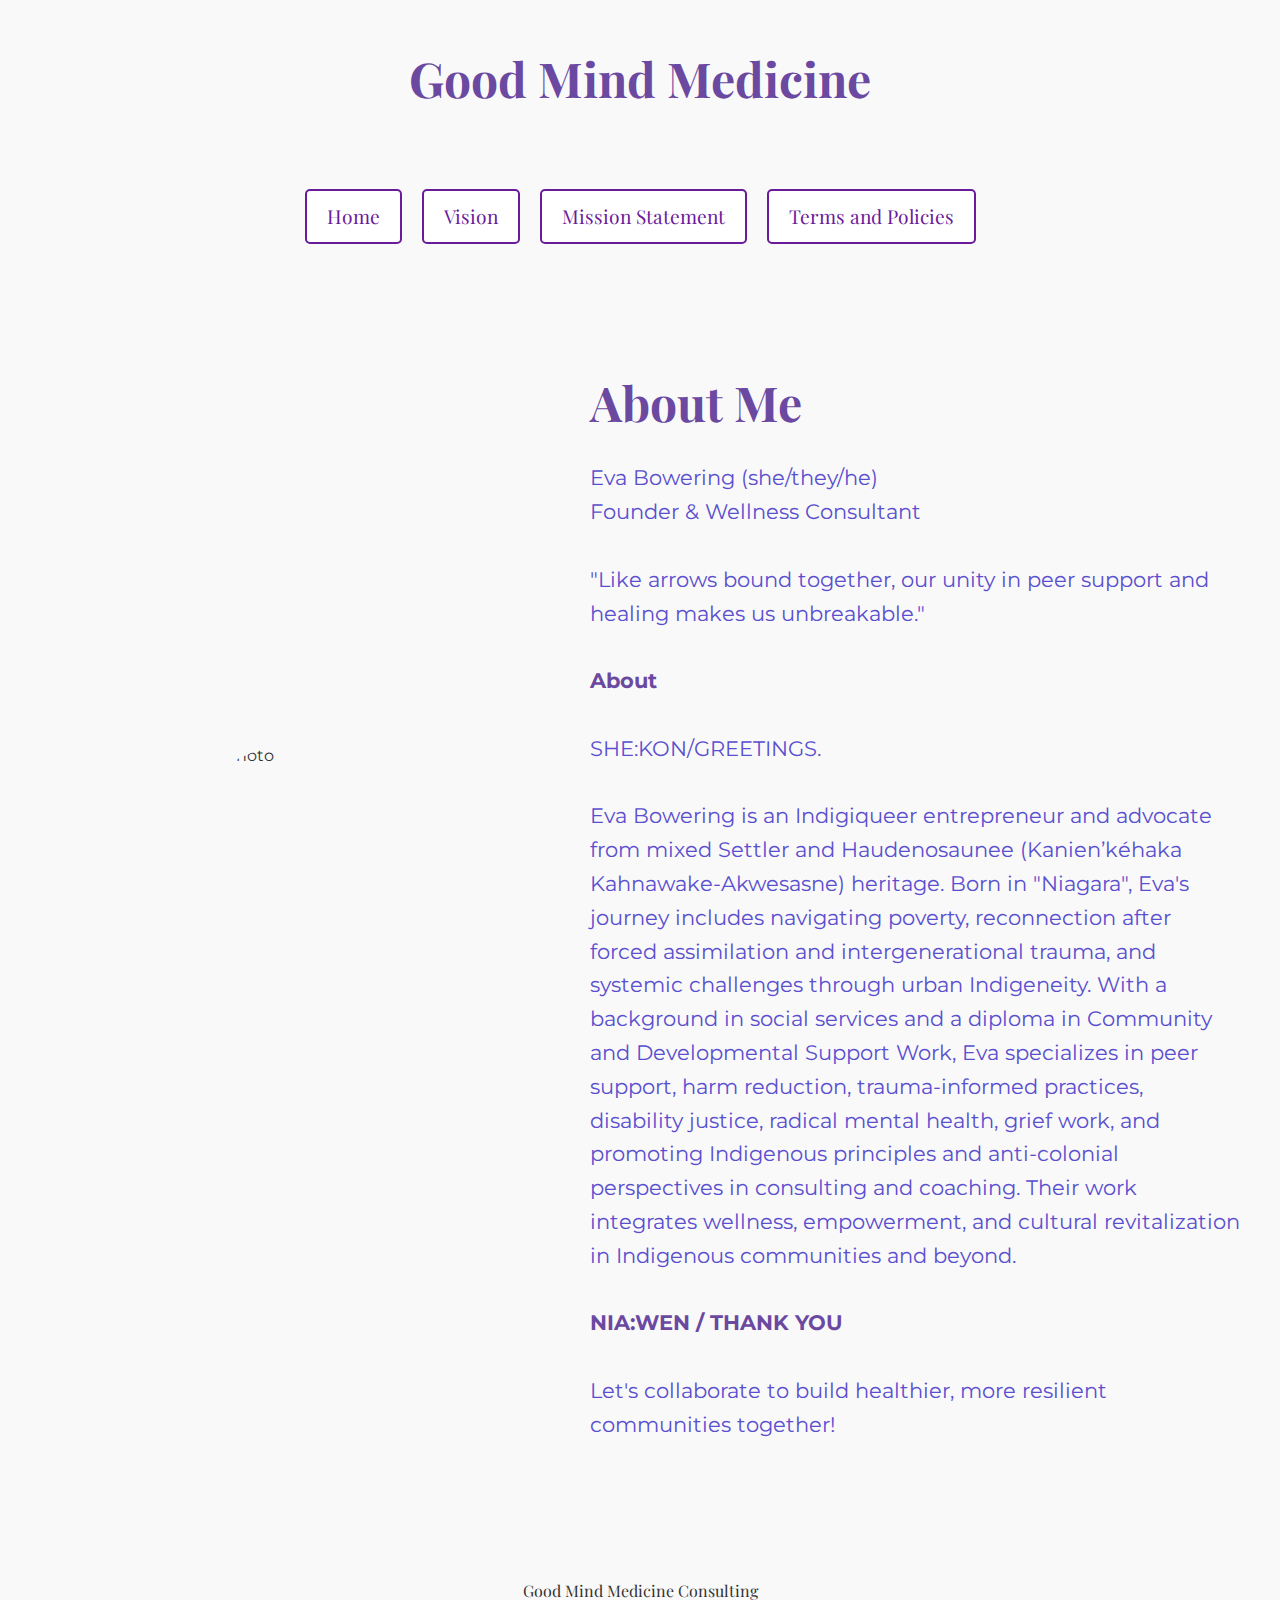
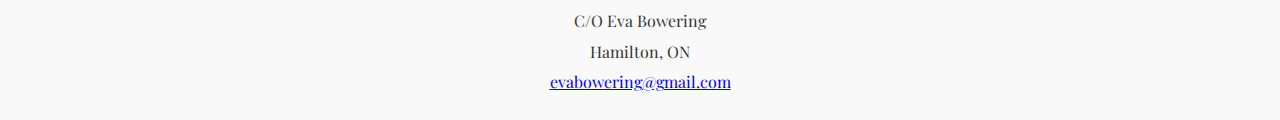
==== index1.html @ 934dae81 "Add files via upload" ====
<!DOCTYPE html>
<html lang="en">
<head>
    <meta charset="UTF-8">
    <meta name="viewport" content="width=device-width, initial-scale=1.0">
    <!-- Google Fonts Links -->
    <link href="https://fonts.googleapis.com/css2?family=Playfair+Display:wght@400;700&family=Montserrat:wght@400;700&display=swap" rel="stylesheet">
    <title>Good Mind Medicine</title>
    <link rel="stylesheet" href="./nonprofit.css">
</head>
<body>
    <header role="banner">
        <h1>Good Mind Medicine</h1>
    </header>
    <main role="article">
      <div class="nav-links">
          <a href="index1.html" class="link">Home</a>
          <a href="index2.html" class="link">Vision</a>
          <a href="index3.html" class="link">Mission Statement</a>
          <a href="index4.html" class="link">Terms and Policies</a>
        </div>
    <section id="introduction" class="about-section">
      <div class="about-content">
          <div class="about-image">
              <img src="https://via.placeholder.com/300x300.png?text=Your+Photo" alt="About Photo">
          </div>
          <div class="about-text">
              <h2>About Me</h2>
              <p>Eva Bowering (she/they/he) <br>
                 Founder & Wellness Consultant <br><br>
                 "Like arrows bound together, our unity in peer support and healing makes us unbreakable." <br><br>
                 <strong>About</strong><br><br>
                 SHE:KON/GREETINGS.<br><br>
                 Eva Bowering is an Indigiqueer entrepreneur and advocate from mixed Settler and Haudenosaunee (Kanien’kéhaka Kahnawake-Akwesasne) heritage. Born in "Niagara", Eva's journey includes navigating poverty, reconnection after forced assimilation and intergenerational trauma, and systemic challenges through urban Indigeneity. With a background in social services and a diploma in Community and Developmental Support Work, Eva specializes in peer support, harm reduction, trauma-informed practices, disability justice, radical mental health, grief work, and promoting Indigenous principles and anti-colonial perspectives in consulting and coaching. Their work integrates wellness, empowerment, and cultural revitalization in Indigenous communities and beyond.<br><br>
                 ​<strong>NIA:WEN / THANK YOU</strong><br><br>
                 Let's collaborate to build healthier, more resilient communities together!</p>
          </div>
      </div>
  </section>
    </main>
    <footer>
        <p>Good Mind Medicine Consulting</p>
        <p>C/O Eva Bowering</p>
        <p>Hamilton, ON</p>
        <p><a href="mailto:evabowering@gmail.com">evabowering@gmail.com</a></p>
    </footer>
</body>
</html>
---- nonprofit.css ----
/* General body styles */
body {
  font-family: 'Montserrat', sans-serif;
  font-size: 16px;
  line-height: 1.6;
  color: #333;
  margin: 0;
  padding: 0;
  background-color: #f9f9f9;
}
header a {
  text-decoration: none; /* Removes the underline */
  color: inherit; /* Inherits the text color of the h1 */
}

header h1 {
  font-family: 'Playfair Display', serif; /* Keep the desired font */
  font-size: 3rem; /* Adjust the size if needed */
  text-align: center; /* Ensure it's centered */
}
/* Header styles */
header {
  text-align: center;
  padding: 20px;
}

header img {
  width: 100%;
  max-width: 100%;
  height: auto;
}

header h1 {
  font-family: 'Playfair Display', serif;
  font-size: 3em;
  color: #6b49a1;
  margin-top: 20px;
}

/* Navigation Links */
.nav-links {
  display: flex;
  justify-content: center;
  gap: 20px;
  margin-top: 20px;
}

.nav-links a {
  font-family: 'Playfair Display', serif;
  color: #6a1b9a;
  background-color: #6b49a1;
  padding: 10px 20px;
  text-decoration: none;
  border-radius: 5px;
  font-size: 1.2em;
}

.nav-links a:hover {
  background-color: lavender;
  color: #6b49a1;
}

/* About Section */
.about-section {
  display: flex;
  justify-content: center;
  align-items: center;
  padding: 40px 20px;
  margin-top: 40px;
  text-align: left;
}

.about-content {
  display: flex;
  max-width: 1200px;
  margin: 0 auto;
  justify-content: space-between;
  align-items: center;
  width: 100%;
}

.about-image {
  flex: 1;
  padding-right: 20px;
  display: flex;
  justify-content: center;
}

.about-image img {
  width: 300px;
  height: 300px;
  border-radius: 50%;
  object-fit: cover;
}

.about-text {
  flex: 2;
  max-width: 650px;
  font-size: 1.2em;
  line-height: 1.6;
}

.about-text h2 {
  font-family: 'Playfair Display', serif;
  font-size: 2.5em;
  color: #6b49a1;
  margin-bottom: 20px;
}

.about-text p {
  font-size: 1.1em;
  color: #5a4fcf;
}

strong {
  color: #6b49a1;
}

/* Footer Styling */
footer {
  font-family: 'Playfair Display', serif; /* Apply Playfair font to footer */
  text-align: center;
  margin-top: 50px;
  padding: 20px;
}

footer p {
  margin: 5px 0;
}
/* Navigation Links */
.nav-links {
  display: flex;
  justify-content: center;
  gap: 20px;
  margin-top: 20px;
}

.nav-links a {
  font-family: 'Playfair Display', serif;
  color: #6a1b9a;  /* Purple color */
  background-color: #fff;
  padding: 10px 20px;
  text-decoration: none;
  border-radius: 5px;
  font-size: 1.2em;
  border: 2px solid #6a1b9a; /* Border to match the color */
}

.nav-links a:hover {
  background-color: #6a1b9a; /* Hover color */
  color: #fff; /* White text on hover */
}
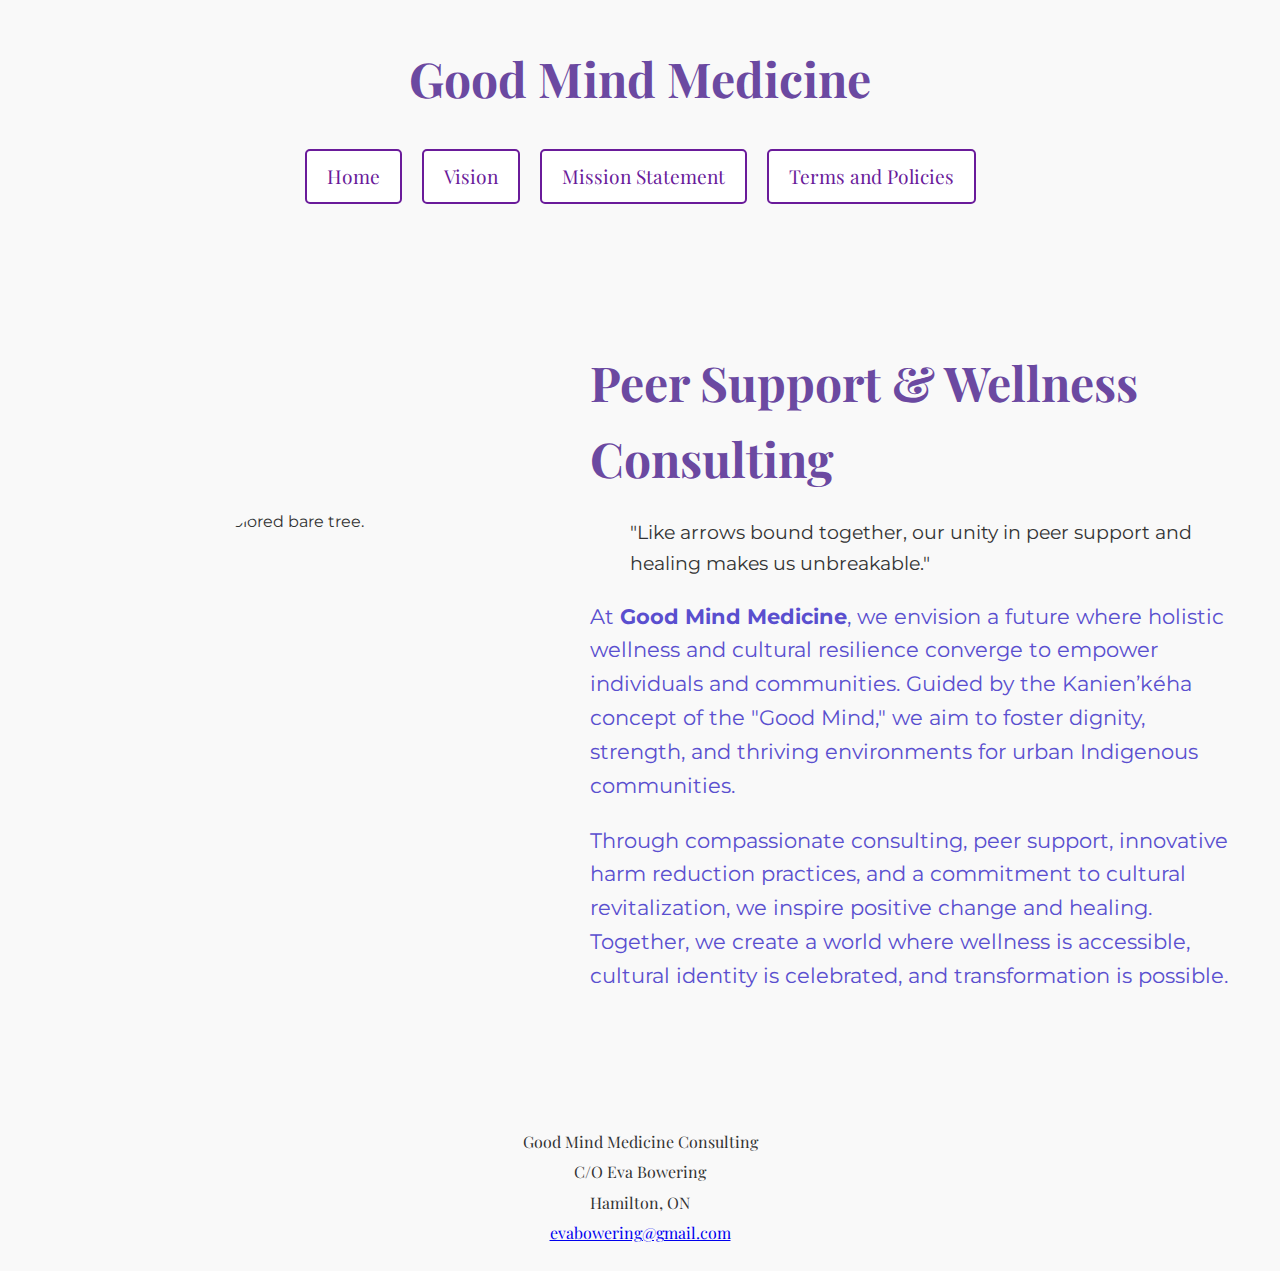
==== commit 5badcd24: "Update index1.html" ====
--- a/index1.html
+++ b/index1.html
@@ -11,32 +11,37 @@
 <body>
     <header role="banner">
         <h1>Good Mind Medicine</h1>
+        <nav role="navigation">
+            <div class="nav-links">
+                <a href="index1.html" class="link">Home</a>
+                <a href="index2.html" class="link">Vision</a>
+                <a href="index3.html" class="link">Mission Statement</a>
+                <a href="index4.html" class="link">Terms and Policies</a>
+            </div>
+        </nav>
     </header>
     <main role="article">
-      <div class="nav-links">
-          <a href="index1.html" class="link">Home</a>
-          <a href="index2.html" class="link">Vision</a>
-          <a href="index3.html" class="link">Mission Statement</a>
-          <a href="index4.html" class="link">Terms and Policies</a>
-        </div>
-    <section id="introduction" class="about-section">
-      <div class="about-content">
-          <div class="about-image">
-              <img src="https://via.placeholder.com/300x300.png?text=Your+Photo" alt="About Photo">
-          </div>
-          <div class="about-text">
-              <h2>About Me</h2>
-              <p>Eva Bowering (she/they/he) <br>
-                 Founder & Wellness Consultant <br><br>
-                 "Like arrows bound together, our unity in peer support and healing makes us unbreakable." <br><br>
-                 <strong>About</strong><br><br>
-                 SHE:KON/GREETINGS.<br><br>
-                 Eva Bowering is an Indigiqueer entrepreneur and advocate from mixed Settler and Haudenosaunee (Kanien’kéhaka Kahnawake-Akwesasne) heritage. Born in "Niagara", Eva's journey includes navigating poverty, reconnection after forced assimilation and intergenerational trauma, and systemic challenges through urban Indigeneity. With a background in social services and a diploma in Community and Developmental Support Work, Eva specializes in peer support, harm reduction, trauma-informed practices, disability justice, radical mental health, grief work, and promoting Indigenous principles and anti-colonial perspectives in consulting and coaching. Their work integrates wellness, empowerment, and cultural revitalization in Indigenous communities and beyond.<br><br>
-                 ​<strong>NIA:WEN / THANK YOU</strong><br><br>
-                 Let's collaborate to build healthier, more resilient communities together!</p>
-          </div>
-      </div>
-  </section>
+        <section id="introduction" class="about-section">
+            <div class="about-content">
+                <div class="about-image">
+                    <img src="./pictures/GMlogo.png" alt="Pastel colored bare tree.">
+                </div>
+                <div class="about-text">
+                    <section>
+                        <h2 id="typing-effect">Peer Support & Wellness Consulting</h2>
+                        <blockquote>
+                          "Like arrows bound together, our unity in peer support and healing makes us unbreakable."
+                        </blockquote>
+                        <p>
+                          At <b>Good Mind Medicine</b>, we envision a future where holistic wellness and cultural resilience converge to empower individuals and communities. Guided by the Kanien’kéha concept of the "Good Mind," we aim to foster dignity, strength, and thriving environments for urban Indigenous communities.
+                        </p>
+                        <p>
+                          Through compassionate consulting, peer support, innovative harm reduction practices, and a commitment to cultural revitalization, we inspire positive change and healing. Together, we create a world where wellness is accessible, cultural identity is celebrated, and transformation is possible.
+                        </p>
+                      </section>
+                </div>
+            </div>
+        </section>
     </main>
     <footer>
         <p>Good Mind Medicine Consulting</p>
@@ -44,5 +49,8 @@
         <p>Hamilton, ON</p>
         <p><a href="mailto:evabowering@gmail.com">evabowering@gmail.com</a></p>
     </footer>
+
+    <!-- Link to the JavaScript file -->
+    <script src="scripts.js"></script>
 </body>
-</html>+</html>
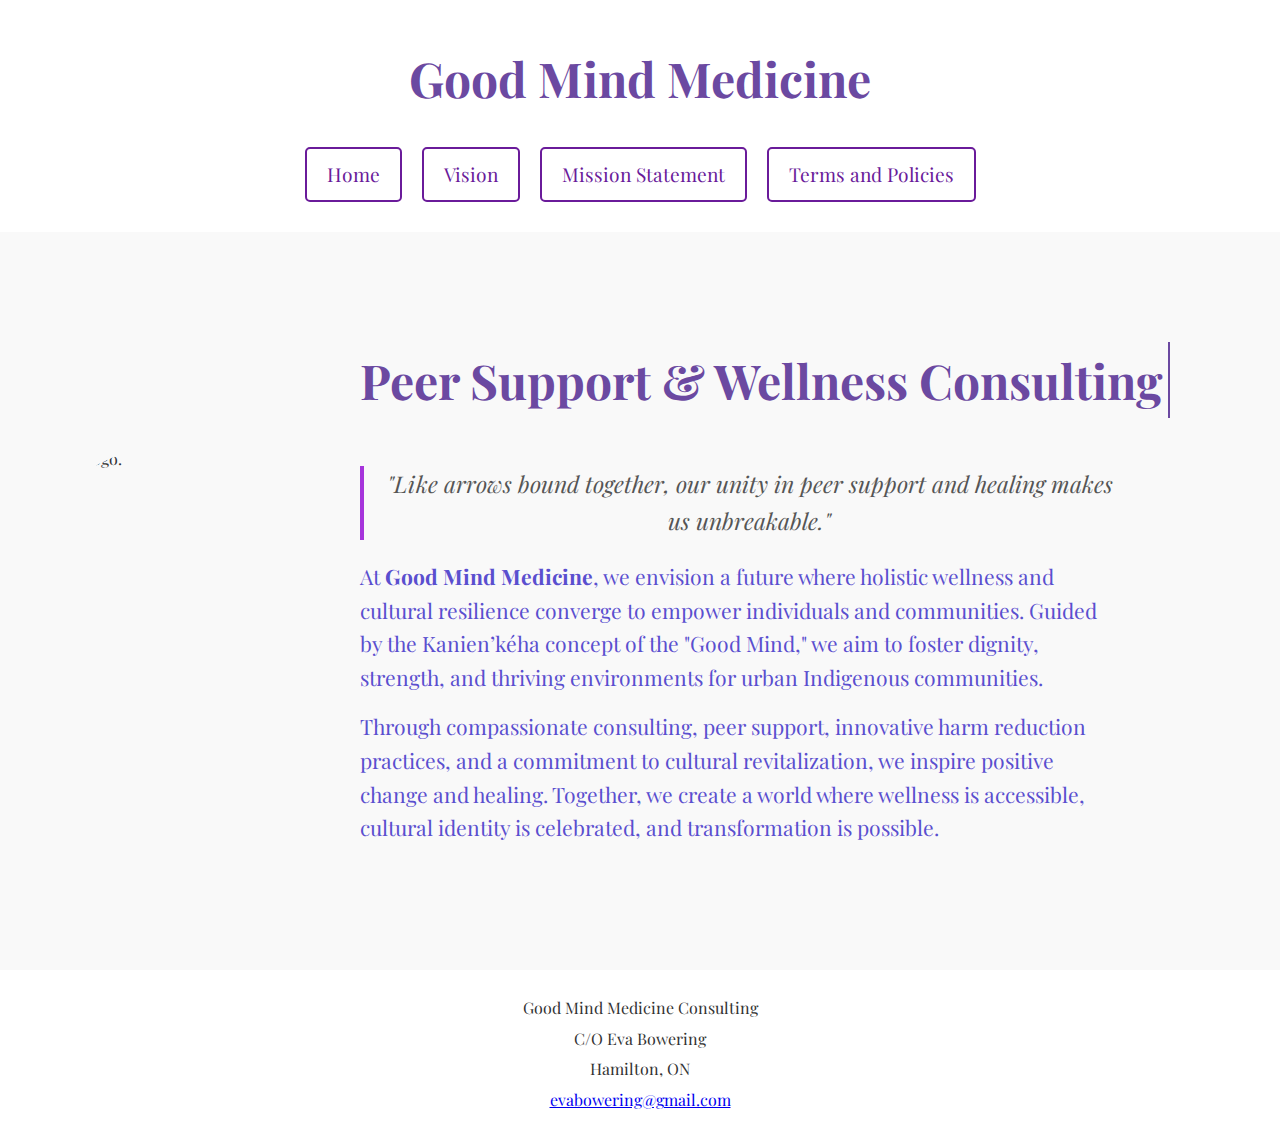
==== commit cf40efdd: "Update index1.html" ====
--- a/index1.html
+++ b/index1.html
@@ -6,7 +6,7 @@
     <!-- Google Fonts Links -->
     <link href="https://fonts.googleapis.com/css2?family=Playfair+Display:wght@400;700&family=Montserrat:wght@400;700&display=swap" rel="stylesheet">
     <title>Good Mind Medicine</title>
-    <link rel="stylesheet" href="./nonprofit.css">
+    <link rel="stylesheet" href="nonprofit.css">
 </head>
 <body>
     <header role="banner">
@@ -24,7 +24,7 @@
         <section id="introduction" class="about-section">
             <div class="about-content">
                 <div class="about-image">
-                    <img src="./pictures/GMlogo.png" alt="Pastel colored bare tree.">
+                    <img src="./pictures/GMlogo.png" alt="Purple logo.">
                 </div>
                 <div class="about-text">
                     <section>
--- a/nonprofit.css
+++ b/nonprofit.css
@@ -7,27 +7,26 @@
   margin: 0;
   padding: 0;
   background-color: #f9f9f9;
-}
-header a {
-  text-decoration: none; /* Removes the underline */
-  color: inherit; /* Inherits the text color of the h1 */
-}
-
-header h1 {
-  font-family: 'Playfair Display', serif; /* Keep the desired font */
-  font-size: 3rem; /* Adjust the size if needed */
-  text-align: center; /* Ensure it's centered */
-}
+  display: flex;
+  justify-content: center; /* Centers the body content */
+  align-items: flex-start; /* Aligns content at the top */
+  min-height: 100vh;
+  flex-direction: column; /* Ensures the content flows from top to bottom */
+}
+
+/* Ensure everything is aligned */
+* {
+  margin: 0;
+  padding: 0;
+  box-sizing: border-box;
+}
+
 /* Header styles */
 header {
-  text-align: center;
-  padding: 20px;
-}
-
-header img {
-  width: 100%;
-  max-width: 100%;
-  height: auto;
+  background-color: white;
+  text-align: center;
+  padding: 20px 0; /* Padding adjusted to top/bottom */
+  width: 100%;
 }
 
 header h1 {
@@ -35,31 +34,55 @@
   font-size: 3em;
   color: #6b49a1;
   margin-top: 20px;
+  text-align: center;
+}
+
+/* Container for header and nav to align together */
+.header-container {
+  width: 100%;
+  text-align: center; /* Ensures everything inside this container is centered */
 }
 
 /* Navigation Links */
 .nav-links {
   display: flex;
-  justify-content: center;
-  gap: 20px;
+  justify-content: center; /* Centers the links horizontally */
+  gap: 20px; /* Adds spacing between the links */
+  width: 100%;
   margin-top: 20px;
+  padding: 10px 0;
 }
 
 .nav-links a {
   font-family: 'Playfair Display', serif;
-  color: #6a1b9a;
-  background-color: #6b49a1;
+  color: #6a1b9a;  /* Purple color */
+  background-color: #fff;
   padding: 10px 20px;
   text-decoration: none;
   border-radius: 5px;
   font-size: 1.2em;
+  border: 2px solid #6a1b9a; /* Border to match the color */
+  transition: background-color 0.3s ease, color 0.3s ease;
 }
 
 .nav-links a:hover {
-  background-color: lavender;
-  color: #6b49a1;
-}
-
+  background-color: #6a1b9a; /* Hover color */
+  color: #fff; /* White text on hover */
+}
+
+/* Footer Styling */
+footer {
+  background-color: white;
+  font-family: 'Playfair Display', serif;
+  text-align: center;
+  padding: 20px 0;
+  width: 100%;
+  margin-top: 50px;
+}
+
+footer p {
+  margin: 5px 0;
+}
 /* About Section */
 .about-section {
   display: flex;
@@ -68,6 +91,7 @@
   padding: 40px 20px;
   margin-top: 40px;
   text-align: left;
+  width: 100%;
 }
 
 .about-content {
@@ -98,6 +122,11 @@
   max-width: 650px;
   font-size: 1.2em;
   line-height: 1.6;
+  display: flex;
+  flex-direction: column;
+  justify-content: center;
+  align-items: flex-start; /* Aligns the text to the left */
+  text-align: left;
 }
 
 .about-text h2 {
@@ -118,35 +147,115 @@
 
 /* Footer Styling */
 footer {
-  font-family: 'Playfair Display', serif; /* Apply Playfair font to footer */
+  background-color: white;
+  font-family: 'Playfair Display', serif;
   text-align: center;
   margin-top: 50px;
   padding: 20px;
+  width: 100%;
 }
 
 footer p {
   margin: 5px 0;
 }
-/* Navigation Links */
-.nav-links {
-  display: flex;
-  justify-content: center;
-  gap: 20px;
-  margin-top: 20px;
-}
-
-.nav-links a {
-  font-family: 'Playfair Display', serif;
-  color: #6a1b9a;  /* Purple color */
-  background-color: #fff;
-  padding: 10px 20px;
-  text-decoration: none;
-  border-radius: 5px;
-  font-size: 1.2em;
-  border: 2px solid #6a1b9a; /* Border to match the color */
-}
-
-.nav-links a:hover {
-  background-color: #6a1b9a; /* Hover color */
-  color: #fff; /* White text on hover */
-}+
+/* Section styling for smaller content areas */
+section {
+  max-width: 800px;
+  margin: 0 auto;
+  padding: 20px;
+  line-height: 1.6;
+  font-family: 'Playfair Display', serif;
+  color: #333;
+}
+
+h1 {
+  font-size: 2em;
+  color: #3f2c50;
+  text-align: center;
+}
+
+h2 {
+  font-size: 1.5em;
+  color: #bf34db;
+  text-align: center;
+  margin-top: 10px;
+}
+
+blockquote {
+  font-style: italic;
+  font-size: 1.2em;
+  color: #555;
+  border-left: 4px solid #a634db;
+  padding-left: 15px;
+  margin: 20px 0;
+  text-align: center;
+}
+
+p {
+  margin: 15px 0;
+}
+
+/* About Section: Make sure the section containing the h2 is centered */
+#introduction {
+  display: flex;
+  justify-content: center;
+  align-items: center;
+  padding: 40px 20px;
+  margin-top: 40px;
+  width: 100%;
+  text-align: left; /* Centers the text in the section but aligns left */
+}
+
+h2 {
+  font-family: 'Playfair Display', serif;
+  font-size: 2.5em;
+  color: #6b49a1;
+  margin-bottom: 20px;
+  text-align: left; /* Aligns the h2 to the left */
+}
+
+/* Update the parent container styles to center the text */
+.about-text {
+  flex: 2;
+  max-width: 650px;
+  font-size: 1.2em;
+  line-height: 1.6;
+  display: flex;
+  flex-direction: column;
+  justify-content: center;
+  align-items: flex-start; /* Ensure text aligns left */
+  text-align: left;
+}
+
+/* Typing effect */
+#typing-effect {
+  display: inline-block;
+  border-right: 2px solid #6b49a1; /* Cursor effect */
+  padding-right: 5px; /* Space between the text and cursor */
+  white-space: nowrap; /* Prevent the text from wrapping */
+  overflow: hidden; /* Hide overflow */
+  width: auto; /* Let the text take up its natural width */
+  animation: typing 3.5s steps(30, end) 1, blink 0.75s step-end infinite; /* Typing and blinking cursor animation */
+  visibility: visible; /* Ensure the text stays visible */
+}
+
+/* Keyframes for typing effect */
+@keyframes typing {
+  from {
+    width: 0;
+  }
+  to {
+    width: 100%; /* Full width of the text */
+  }
+}
+
+/* Keyframes for cursor blinking */
+@keyframes blink {
+  50% {
+    border-color: transparent; /* Hide the cursor at halfway */
+  }
+  100% {
+    border-color: #6b49a1; /* Show the cursor at the end */
+  }
+}
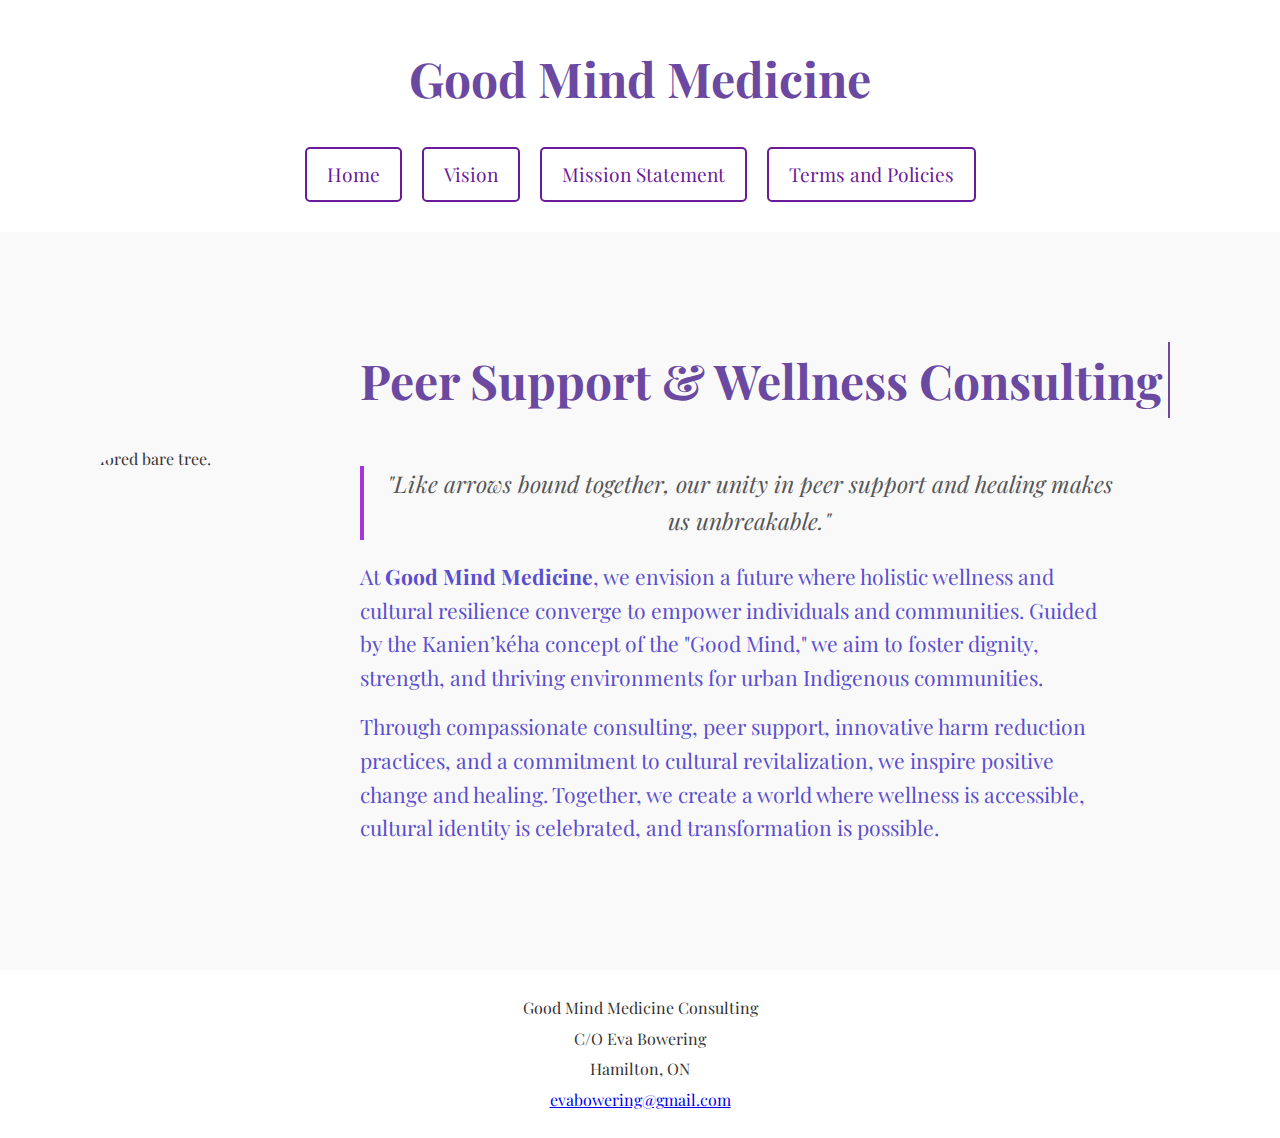
==== commit 6bb41ac7: "Update index1.html" ====
--- a/index1.html
+++ b/index1.html
@@ -6,7 +6,7 @@
     <!-- Google Fonts Links -->
     <link href="https://fonts.googleapis.com/css2?family=Playfair+Display:wght@400;700&family=Montserrat:wght@400;700&display=swap" rel="stylesheet">
     <title>Good Mind Medicine</title>
-    <link rel="stylesheet" href="nonprofit.css">
+    <link rel="stylesheet" href="./nonprofit.css">
 </head>
 <body>
     <header role="banner">
@@ -24,7 +24,7 @@
         <section id="introduction" class="about-section">
             <div class="about-content">
                 <div class="about-image">
-                    <img src="./pictures/GMlogo.png" alt="Purple logo.">
+                    <img src="./pictures/GMlogo.png" alt="Pastel colored bare tree.">
                 </div>
                 <div class="about-text">
                     <section>
--- a/nonprofit.css
+++ b/nonprofit.css
@@ -239,7 +239,6 @@
   animation: typing 3.5s steps(30, end) 1, blink 0.75s step-end infinite; /* Typing and blinking cursor animation */
   visibility: visible; /* Ensure the text stays visible */
 }
-
 /* Keyframes for typing effect */
 @keyframes typing {
   from {
